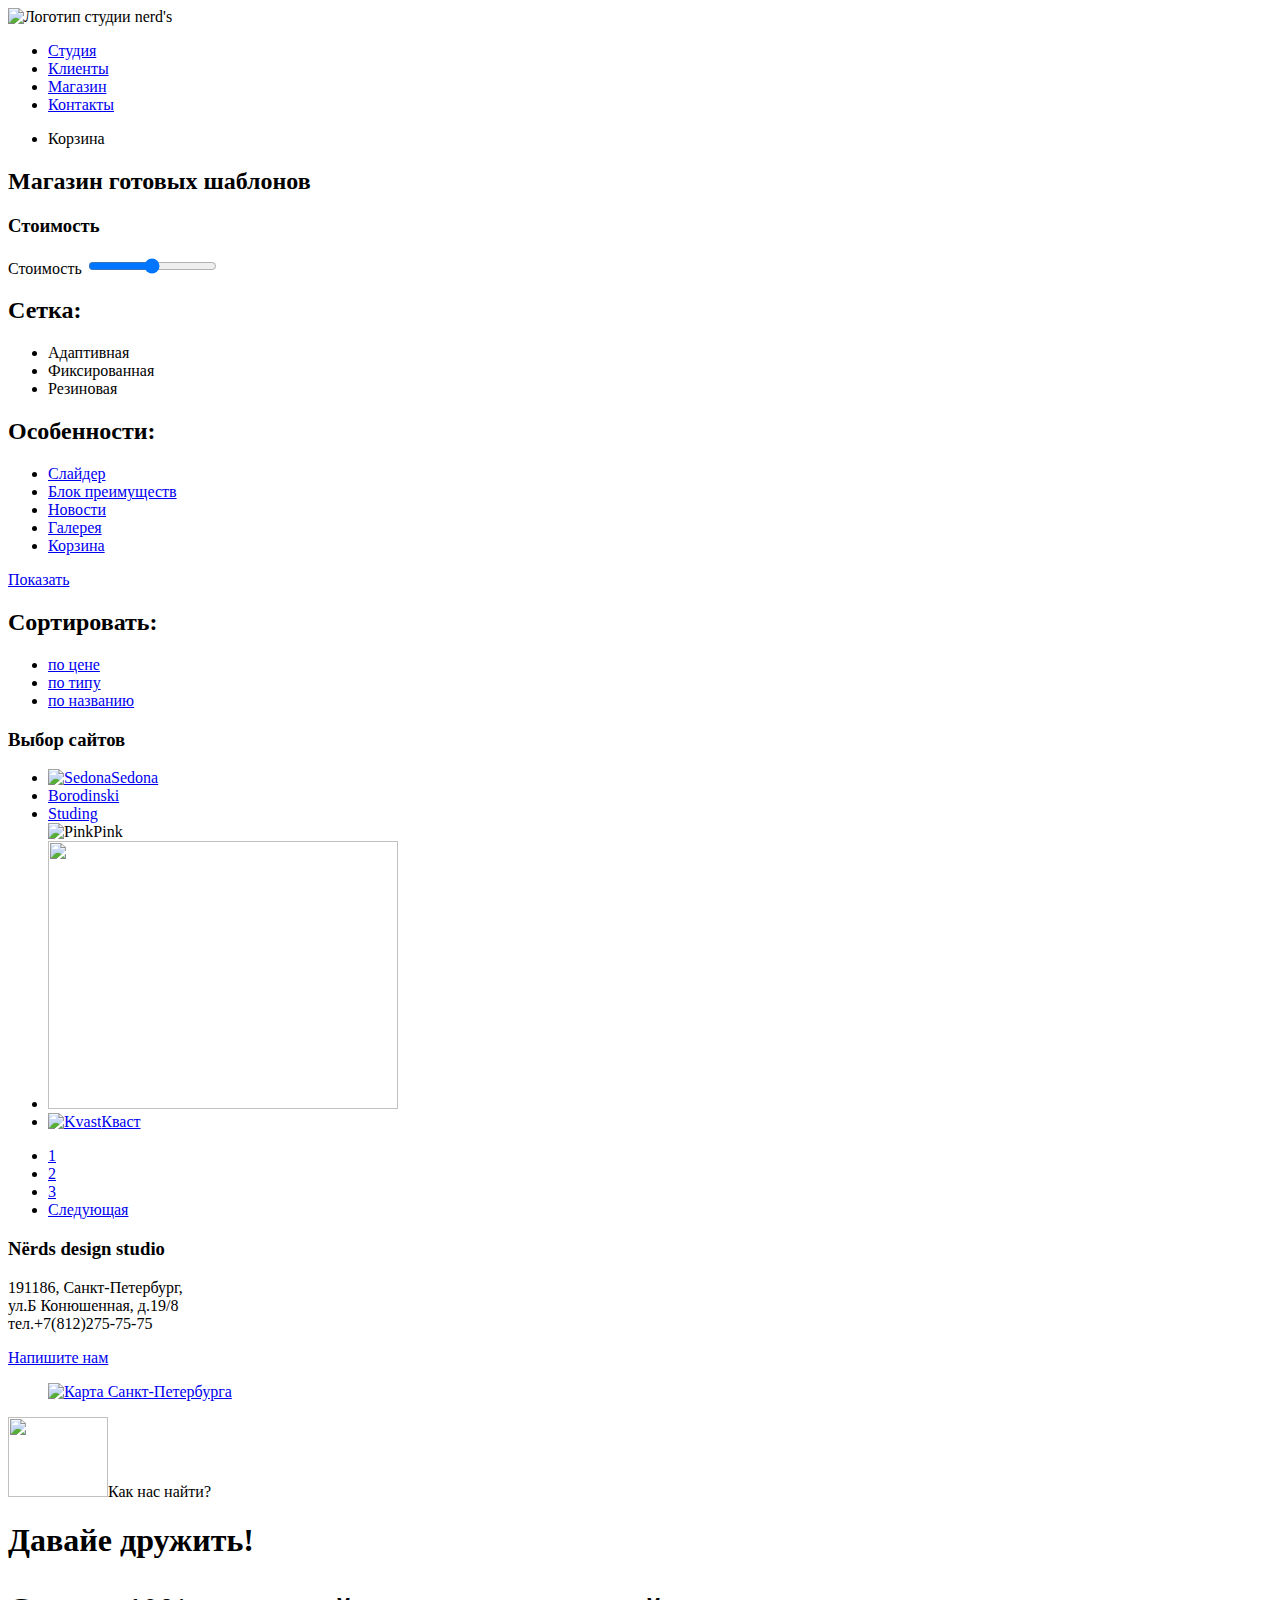
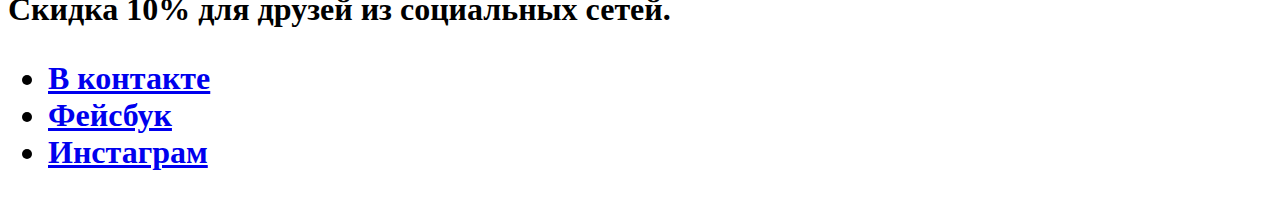
==== catalog.html @ 9f69d4dd "выполнено задание 1" ====
<!DOCTYPE html>
<html lang="ru">
  <head>
    <meta charset="utf-8">
    <title>HTML Academy: Нёрдс</title>
  </head>
  <body>

    <header class="main-header">
      <nav class="main-navigation">
        <a class="main-header-logo">
          <img src="img/index-logo.svg"width="220"height="170"alt="Логотип
          студии nerd's">
        </a>
        <ul class="site-naviation">
          <li><a href="studio.html">Студия</a></li>
          <li><a href="clients.html">Клиенты</a></li>
          <li><a href="catalog.html">Магазин</a></li>
          <li><a href="contacts.html">Контакты</a></li>
        </ul>
        <ul class="user-navigation">
          <li><a class="login-link">Корзина</li>
        </ul>
      </nav>
    </header>

    <main class="conteiner">
      <h2>Магазин готовых шаблонов</h2>
      <section class="price">
        <h3>Стоимость</h3>
        <div class="price">
          <label for="bestprice">Стоимость</label>
          <input type="range"id="bestprice"name="bestprice"min="0"max="15000">
        </div>
      </section>

    <section class="netting">
        <h2>Сетка:</h2>
        <ul>
          <li>Адаптивная</li>
          <li>Фиксированная</li>
          <li>Резиновая</li>
        </ul>
    </section>

    <section class="features">
        <h2>Особенности:</h2>
      <ul class="features-item">
        <li><a href="#">Слайдер</a></li>
        <li><a href="#">Блок преимуществ</a></li>
        <li><a href="#">Новости</a></li>
        <li><a href="#">Галерея</a></li>
        <li><a href="#">Корзина</a></li>
      </ul>
      <a class="button-features"href="features veb">Показать</a>
    </section>

    <section class="sorting">
        <h2>Cортировать:</h2>
      <ul class="item-navigation">
        <li class="item-navigation-current"><a href="price.html">по цене</a>
        </li>
        <li><a href="type.html">по типу</a></li>
        <li><a href="name.html">по названию</a></li>
     </ul>
       <h3 class="visual-hidden">Выбор сайтов</h3>
      <ul class="veb-site">
        <li><a href="#"><img src="img/sedona.jpg"width="350"height="268"alt="Sedona">Sedona</a></li>
        <li><a href="#"><img.src="img/beard.jpg" width="350"height="268"alt="beard"> Borodinski</a></li>
        <li><a href="#"<img src="img/study.jpg"width="350" height="268"alt="Studing">Studing</a></li>
        <li<a href="#"><img src="img/pink.jpg"width="350" height="268"alt="Pink">Pink</a></li>
        <li><a href="#"><img src="img/mishka.jpg" width="350" height="268" alt  Mishka</a></li>
        <li><a href="#"><img src="img/kvast.jpg" width="350" height="268"
          alt="Kvast">Кваст</a></li>
      </ul>
    </section>
    <section class="pagination">
      <ul class=pagination-list>
        <li class="pagination-item"><a href="#">1</a></li>
        <li class="pagination-item pagination-item current"><a href="#">2</a></li>
        <li class="pagination-item"><a href="#">3</a></li>
        <li class="pagination-item"><a href="#">Следующая</a></li>
      </ul>
    </section>

    <section class="contacts">
      <h3>Nёrds design studio</h3>
      <p>
        191186, Санкт-Петербург,<br>
        ул.Б Конюшенная, д.19/8<br>
        тел.+7(812)275-75-75</p>
        <a class="button contacts-button"href="contacts html">Напишите нам
        </a>
        <figure class="map">
          <a href="#"><img src="img/map.jpg"width="580"height="520"alt=
            "Карта Санкт-Петербурга"></a>
         </figure>
         <div class="visually-hidden"><img src="img/index-logo.svg"width="100"height="80">Как нас найти?</div>
     </section>
   </main>

   <footer class="main-footer">
     <div class="footer-social">
       
       <h1>Давайе дружить!<h1>
         <p>Скидка 10% для друзей из социальных сетей.</p>
         <ul>
           <li><a class="social-button"href="#">В контакте</a></li>
           <li><a class="social-button"href="#">Фейсбук</a></li>
           <li><a class="social-button"href="#">Инстаграм</a></li>
         </ul>
       </div>
     </footer>
   </main>
  </body>
</html>
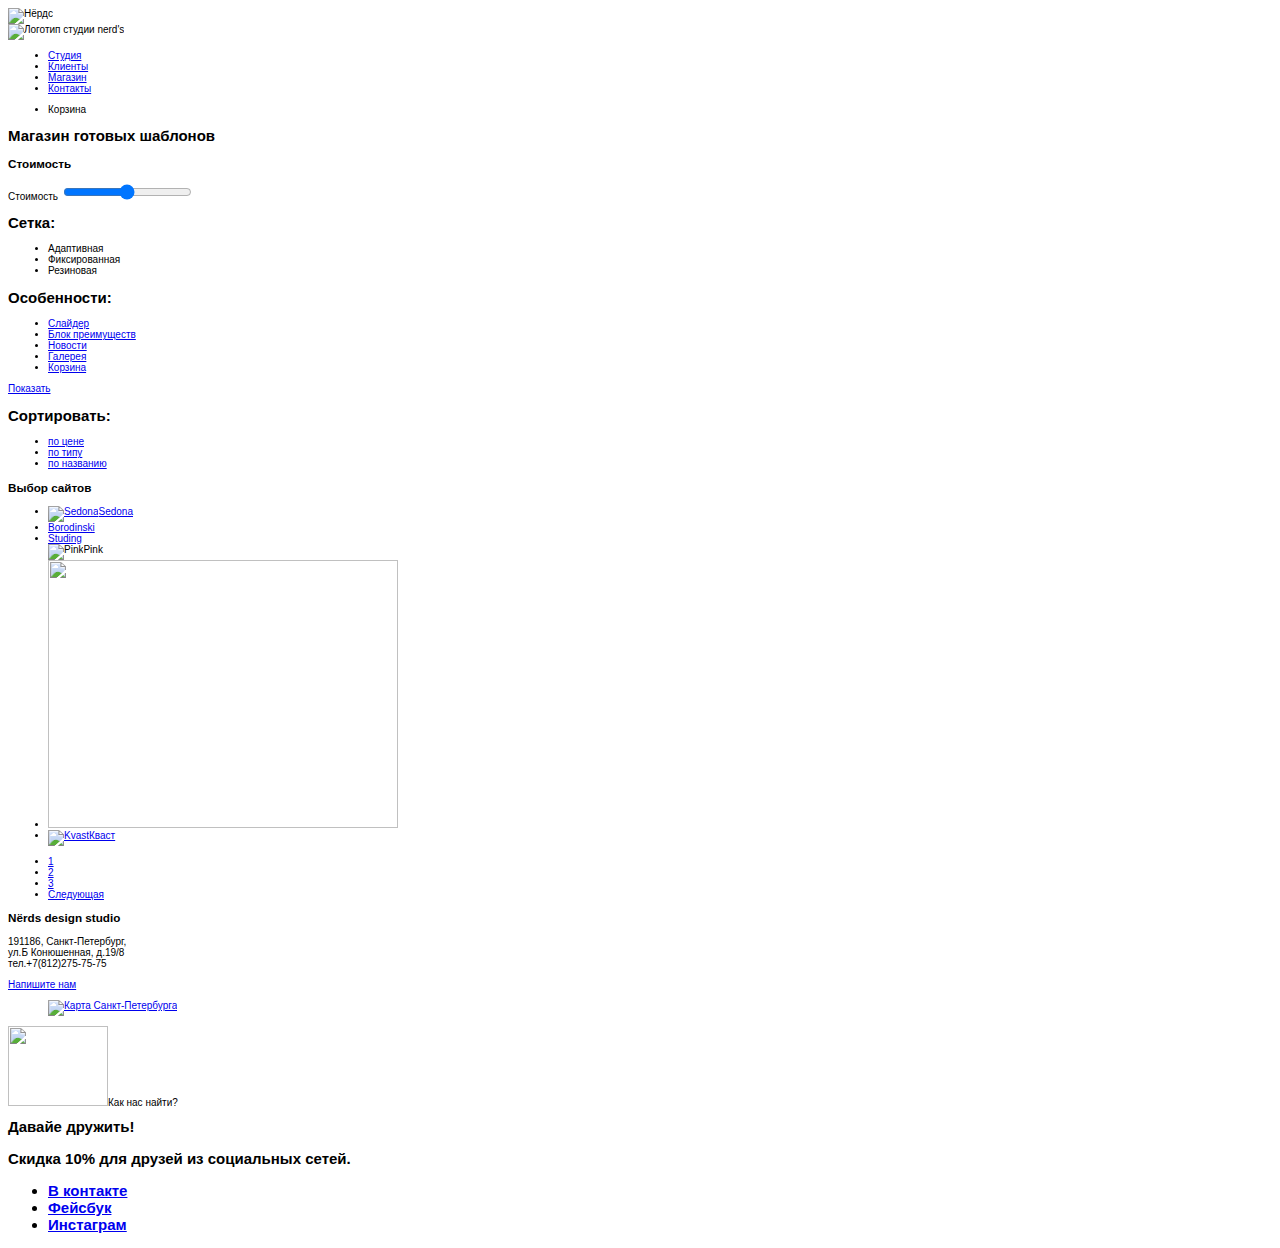
==== commit 2983aa07: "выполнил 2 задание" ====
--- a/catalog.html
+++ b/catalog.html
@@ -3,6 +3,9 @@
   <head>
     <meta charset="utf-8">
     <title>HTML Academy: Нёрдс</title>
+    <link href="css/style.css" rel="stylesheet">
+<img src="img/logo.png" width="100" height="50" alt="Нёрдс">
+
   </head>
   <body>
 
@@ -101,7 +104,7 @@
 
    <footer class="main-footer">
      <div class="footer-social">
-       
+
        <h1>Давайе дружить!<h1>
          <p>Скидка 10% для друзей из социальных сетей.</p>
          <ul>
--- a/css/style.css
+++ b/css/style.css
@@ -0,0 +1,23 @@
+body {
+  font-size: 10px;
+  line-height: normal;
+  color: inherit;
+  font-weight: normal;
+  font-family: sans-serif;
+}
+
+h1 {
+  font-size: 15px;
+  line-height: normal;
+  color: inherit;
+  font-weight: bold;
+  font-family: sans-serif;
+}
+
+h2{
+  font-size: 15px;
+  line-height: normal;
+  color: inherit;
+  font-weight: bold;
+  font-family: sans-serif;
+}
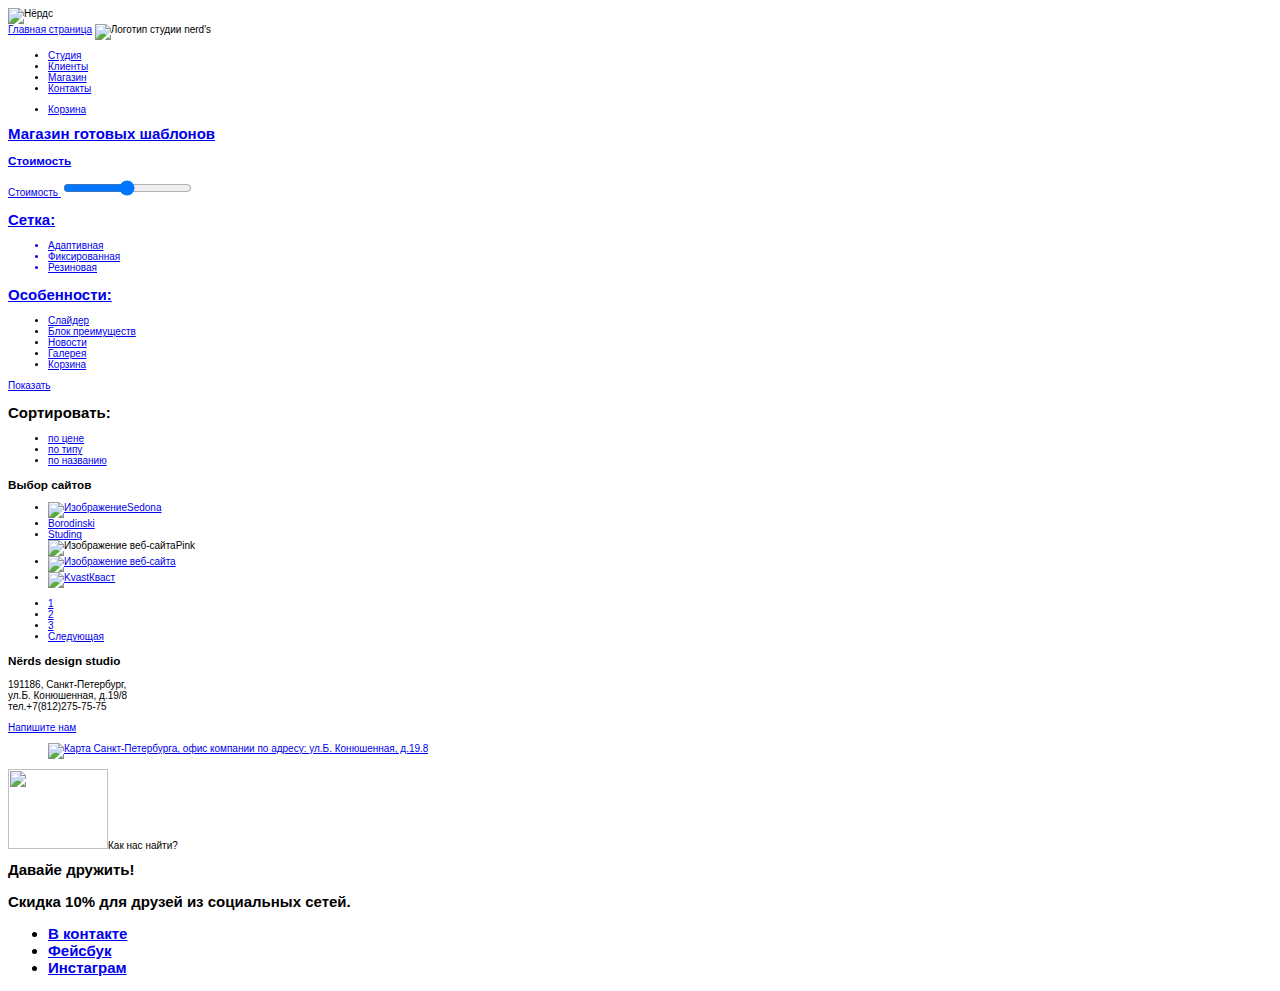
==== commit 4ae96e1c: "добавил шрифт" ====
--- a/catalog.html
+++ b/catalog.html
@@ -11,7 +11,7 @@
 
     <header class="main-header">
       <nav class="main-navigation">
-        <a class="main-header-logo">
+        <a class="main-header-logo" href="index.html">Главная страница</a>
           <img src="img/index-logo.svg"width="220"height="170"alt="Логотип
           студии nerd's">
         </a>
@@ -22,13 +22,13 @@
           <li><a href="contacts.html">Контакты</a></li>
         </ul>
         <ul class="user-navigation">
-          <li><a class="login-link">Корзина</li>
+          <li><a class="login-link" href="site-items">Корзина</li>
         </ul>
       </nav>
     </header>
 
     <main class="conteiner">
-      <h2>Магазин готовых шаблонов</h2>
+      <h1>Магазин готовых шаблонов</h1>
       <section class="price">
         <h3>Стоимость</h3>
         <div class="price">
@@ -68,11 +68,16 @@
      </ul>
        <h3 class="visual-hidden">Выбор сайтов</h3>
       <ul class="veb-site">
-        <li><a href="#"><img src="img/sedona.jpg"width="350"height="268"alt="Sedona">Sedona</a></li>
-        <li><a href="#"><img.src="img/beard.jpg" width="350"height="268"alt="beard"> Borodinski</a></li>
-        <li><a href="#"<img src="img/study.jpg"width="350" height="268"alt="Studing">Studing</a></li>
-        <li<a href="#"><img src="img/pink.jpg"width="350" height="268"alt="Pink">Pink</a></li>
-        <li><a href="#"><img src="img/mishka.jpg" width="350" height="268" alt  Mishka</a></li>
+        <li><a href="#"><img src="img/sedona.jpg"width="350"height="268"alt="Изображение "Изображение веб-сайта "Sedona">Sedona</a></li>
+
+        <li><a href="#"><img.src="img/beard.jpg" width="350"height="268"alt="Изображние веб-сайта "beard"> Borodinski</a></li>
+
+        <li><a href="#"<img src="img/study.jpg"width="350" height="268"alt="Изображение веб-сайта "Studing">Studing</a></li>
+
+        <li<a href="#"><img src="img/pink.jpg"width="350" height="268"alt= "Изображение веб-сайта "Pink">Pink</a></li>
+
+        <li><a href="#"><img src="img/mishka.jpg" width="350" height="268" alt="Изображение веб-сайта "Mishka"</a></li>
+
         <li><a href="#"><img src="img/kvast.jpg" width="350" height="268"
           alt="Kvast">Кваст</a></li>
       </ul>
@@ -90,13 +95,13 @@
       <h3>Nёrds design studio</h3>
       <p>
         191186, Санкт-Петербург,<br>
-        ул.Б Конюшенная, д.19/8<br>
+        ул.Б. Конюшенная, д.19/8<br>
         тел.+7(812)275-75-75</p>
         <a class="button contacts-button"href="contacts html">Напишите нам
         </a>
         <figure class="map">
           <a href="#"><img src="img/map.jpg"width="580"height="520"alt=
-            "Карта Санкт-Петербурга"></a>
+            "Карта Санкт-Петербурга, офис компании по адресу: ул.Б. Конюшенная, д.19.8"></a>
          </figure>
          <div class="visually-hidden"><img src="img/index-logo.svg"width="100"height="80">Как нас найти?</div>
      </section>
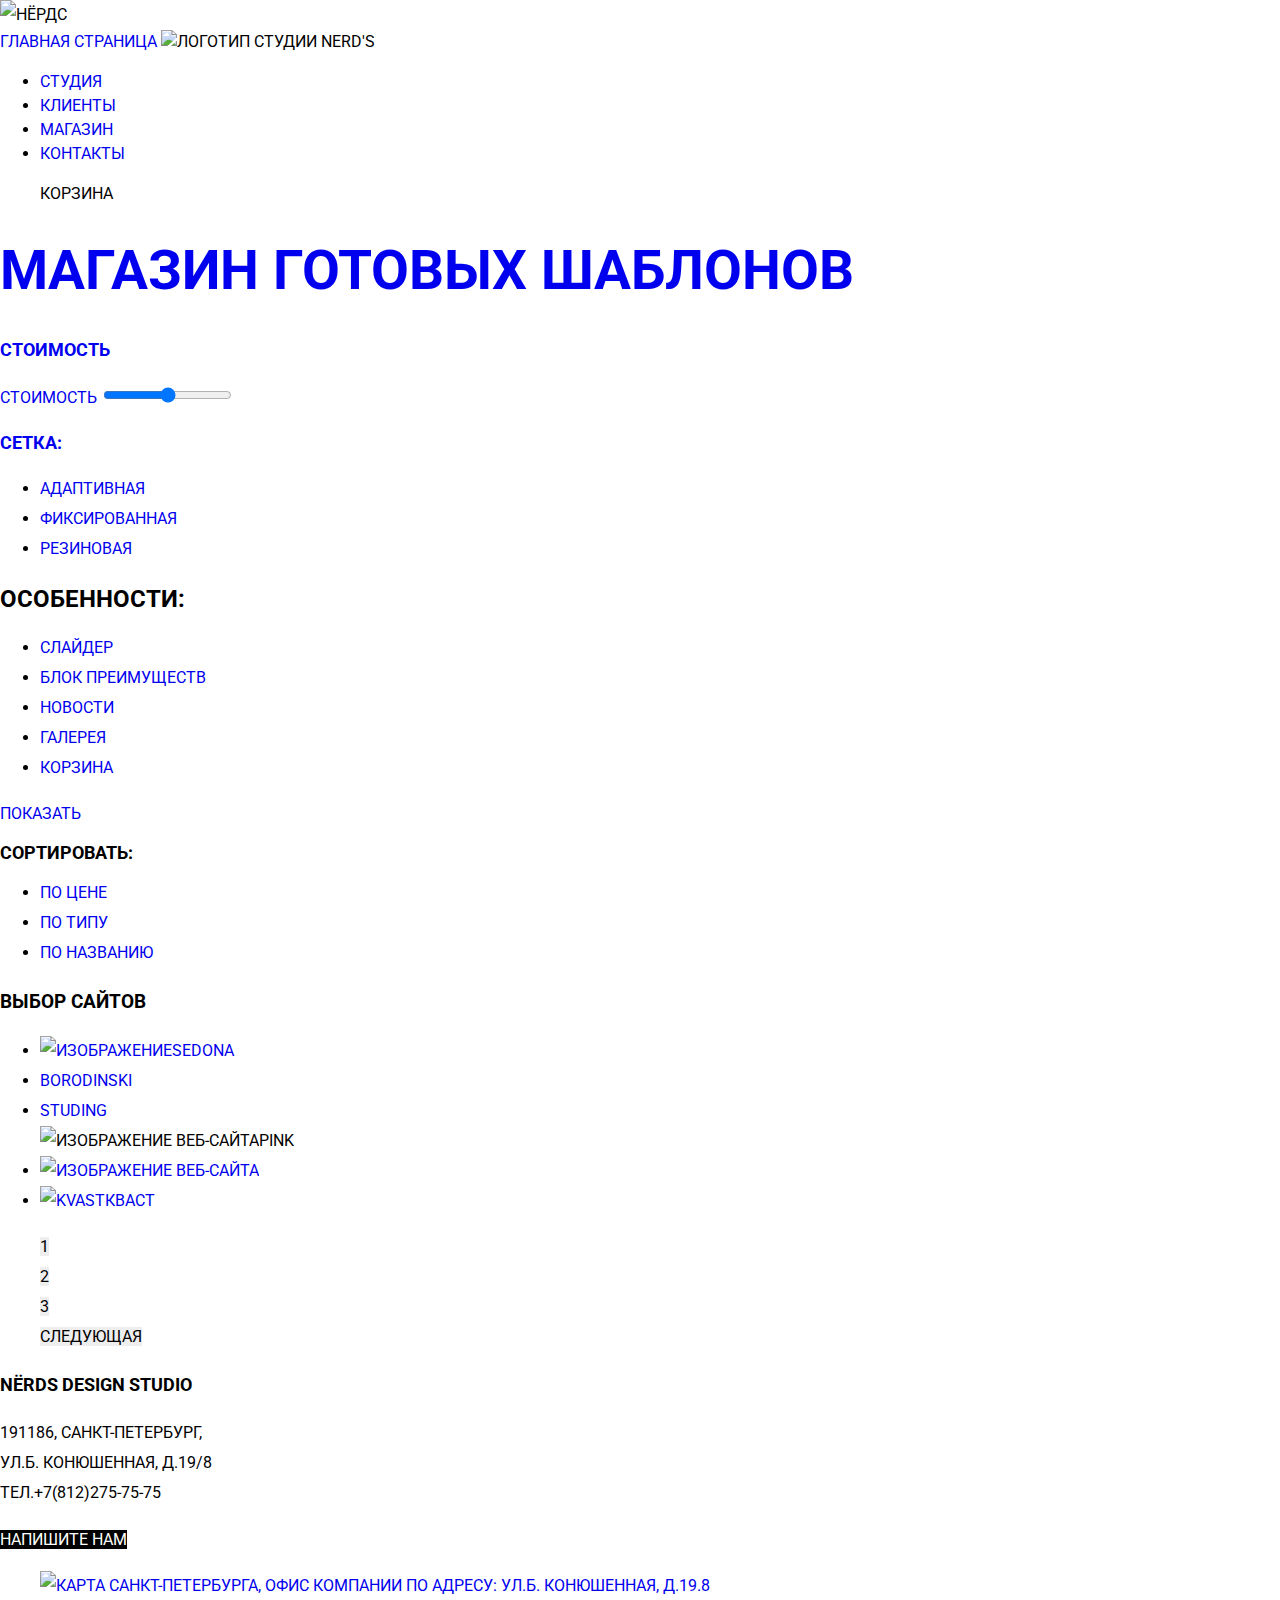
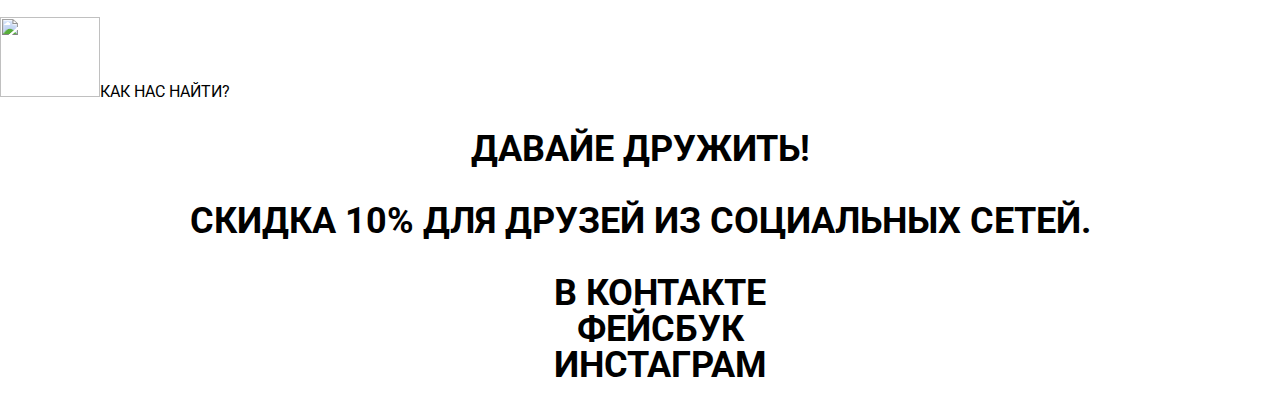
==== commit dae63b46: "сделал новое задание" ====
--- a/catalog.html
+++ b/catalog.html
@@ -3,11 +3,12 @@
   <head>
     <meta charset="utf-8">
     <title>HTML Academy: Нёрдс</title>
+    <link href="https://fonts.googleapis.com/css?family=Roboto:400,700&amp;subset=cyrillic" rel="stylesheet">
+    <link href="css/normalize.css" rel="stylesheet">
     <link href="css/style.css" rel="stylesheet">
 <img src="img/logo.png" width="100" height="50" alt="Нёрдс">
-
-  </head>
-  <body>
+</head>
+  <body class="inner-page">
 
     <header class="main-header">
       <nav class="main-navigation">
@@ -37,12 +38,13 @@
         </div>
       </section>
 
+   <div class="index-column">
     <section class="netting">
         <h2>Сетка:</h2>
         <ul>
-          <li>Адаптивная</li>
-          <li>Фиксированная</li>
-          <li>Резиновая</li>
+          <li><a class="button-adopt" href="adoptive">Адаптивная</a></li>
+          <li><a class="button-fix" href="fixed">Фиксированная</a></li>
+          <li><a class="button-rubber" href="rubbered">Резиновая</a></li>
         </ul>
     </section>
 
@@ -57,17 +59,20 @@
       </ul>
       <a class="button-features"href="features veb">Показать</a>
     </section>
+  </div>
 
     <section class="sorting">
         <h2>Cортировать:</h2>
-      <ul class="item-navigation">
+    <ul class="item-navigation">
         <li class="item-navigation-current"><a href="price.html">по цене</a>
         </li>
-        <li><a href="type.html">по типу</a></li>
-        <li><a href="name.html">по названию</a></li>
-     </ul>
+        <li><a class="item-navigation" href="type.html">по типу</a></li>
+        <li><a class="item-navigtion" href="name.html">по названию</a></li>
+    </ul>
+
+    <div class="veb-product">
        <h3 class="visual-hidden">Выбор сайтов</h3>
-      <ul class="veb-site">
+    <ul class="veb-site">
         <li><a href="#"><img src="img/sedona.jpg"width="350"height="268"alt="Изображение "Изображение веб-сайта "Sedona">Sedona</a></li>
 
         <li><a href="#"><img.src="img/beard.jpg" width="350"height="268"alt="Изображние веб-сайта "beard"> Borodinski</a></li>
@@ -81,7 +86,8 @@
         <li><a href="#"><img src="img/kvast.jpg" width="350" height="268"
           alt="Kvast">Кваст</a></li>
       </ul>
-    </section>
+    </div>
+  </section>
     <section class="pagination">
       <ul class=pagination-list>
         <li class="pagination-item"><a href="#">1</a></li>
--- a/css/style.css
+++ b/css/style.css
@@ -1,23 +1,376 @@
 body {
-  font-size: 10px;
-  line-height: normal;
-  color: inherit;
-  font-weight: normal;
-  font-family: sans-serif;
-}
-
-h1 {
-  font-size: 15px;
-  line-height: normal;
-  color: inherit;
-  font-weight: bold;
-  font-family: sans-serif;
-}
-
-h2{
-  font-size: 15px;
-  line-height: normal;
-  color: inherit;
-  font-weight: bold;
-  font-family: sans-serif;
-}
+  margin: 0;
+  padding: 0;
+
+  font-family: "Roboto", Arial, sans-serif;
+  font-size: 16px;
+  line-height: 30px;
+  color: #000000;
+  text-transform: uppercase;
+
+  background-color: #ffffff;
+}
+
+a {
+  text-decoration: none;
+}
+
+.button {
+  font: inherit;
+
+  text-align: center;
+  color: #ffffff;
+  vertical-align: middle;
+  text-transform: uppercase;
+
+  background-color: #000000;
+  border: none;
+}
+
+.button:hover,
+.button:focus,
+.button:active {
+        background-color: #fb565a;
+}
+
+.main-navigation {
+     font-size: 16px;
+     line-height: 24px;
+     color: #000000;
+
+     background-color: #ffffff;
+}
+
+.site-navigation,
+.user-navigation {
+        list-style: none;
+}
+
+.site-navigation a,
+.user-navigation a {
+      color: #000000;
+}
+
+.site-navigation a:hover,
+.site-navigation a:focus,
+.user-navigation a:hover,
+.user-navigation a:focus {
+       background-color: #242424;
+}
+
+.conteiner .button a {
+     color: ffffff;
+
+     background: #fb565a;
+     background-position: 0 0;
+
+}
+
+.conteiner .button a:hover,
+.conteiner .button a:focus {
+      color: ffffff;
+}
+
+
+
+.visually-hidden h1 {
+      font-size: 55px;
+      line-height: 55px;
+}
+
+.index-columns-1 {
+     color: #000000;
+
+     background-color: #fb565a;
+     background-image: url("img/index-web.svg");
+     background-position: 0 0;
+     background-repeat: repeat;
+}
+
+.index-columns-2 {
+     color: #000000;
+
+     background-color: #00ca74;
+     background-image: url("img/app.svg");
+     background-position: 0 0;
+     background-repeat: repeat;
+}
+
+.index-columns-3 {
+     color: #000000;
+
+     background-color: #efc849;
+     background-image: url("img/present.svg");
+     background-position: 0 0;
+     background-repeat: repeat;
+}
+
+
+.index-columns h3 {
+       font-size: 24px;
+       line-height: 30px;
+}
+
+.info-1 h2 {
+      font-size: 45px;
+      line-height: 45px;
+}
+
+.order-list h3 {
+     font-size: 16px;
+     line-height: 24px;
+}
+
+.order-list {
+      color: #9b9fa1;
+
+      background-color: #ffffff;
+      background-position: 0 0;
+}
+
+.slogan h3 {
+      font-size: 16px;
+      line-height: 24px;
+}
+
+.quality-item {
+      color: #000000;
+      list-style: none;
+
+      background-color: #ffffff;
+      background-position: 0 0;
+}
+
+.examples-brand {
+      color: #cccccc;
+
+      background-color: #ffffff;
+      background-image: url("img/index-logo.svg");
+      background-position: 0 0;
+      background-repeat: repeat;
+}
+
+.examples-brand a {
+      color: #cccccc;
+}
+
+.examples-brand a:hover,
+.examples-brand a:focus,
+.examples-brand a:active {
+     background-color: #01a25e;
+}
+
+.contacts h3 {
+     font-size: 18px;
+     line-height: 30px;
+}
+
+.contacts .button a {
+       color: #ffffff;
+
+       background-color: #fb565a;
+       background-position: 0 0;
+}
+
+.contacts .button a:hover,
+.contacts .button a:focus {
+      color: #ffffff;
+}
+
+.main-footer {
+    color: #000000;
+
+    background-color: #ffffff;
+    background-image: url("img/map.jpg");
+    background-position: 0 0;
+    background-repeat: repeat;
+}
+
+.main-footer h1 {
+      font-size: 36px;
+      line-height: 36px;
+}
+
+.footer-social a {
+      color: #000000;
+      text-decoration: none;
+}
+
+.footer-social a:hover,
+.footer-social a:focus,
+.footer-social a:active {
+       text-decoration: none;
+}
+
+.footer-social {
+      text-align: center;
+}
+
+.footer-social ul {
+      list-style: none;
+}
+
+.social-button {
+      color: e1e1e1;
+}
+
+
+
+
+body {
+  margin: 0;
+  padding: 0;
+
+  font-family: "Roboto", Arial, sans-serif;
+  font-size: 16px;
+  line-height: 30px;
+  color: #000000;
+  text-transform: uppercase;
+
+  background-color: #ffffff;
+}
+
+.inner-page {
+     color: #000000;
+
+     background-color: #ffffff;
+     background-image: url("img/index-logo.svg");
+     background-position: 0 0;
+     background-repeat: repeat;
+}
+
+a {
+    text-decoration: none;
+}
+
+.conteiner {
+    list-style: none;
+}
+
+.conteiner h1 {
+     font-size: 55px;
+     line-height: 55px;
+}
+
+.price h3 {
+     font-size: 18px;
+     line-height: 30px;
+}
+
+index-column {
+    color: #ababab;
+
+    background-color: #ffffff;
+    background-position: 0 0;
+    background-repeat: repeat;
+}
+
+.netting h2 {
+     font-size: 18px;
+     line-height: 30px;
+}
+
+.button-adopt a:hover,
+.button-fix a:focus,
+.button-rubber a:active {
+       color: #45bb89;
+}
+
+.sorting h2 {
+    font-size: 18px;
+    line-height: 18px;
+}
+
+.item-navigation a:hover,
+.item-navigation a:focus,
+.item-navigation a:active {
+      color: #a6a6a6;
+}
+
+.veb-product {
+     list-style: none;
+}
+
+.pagination-list {
+    list-style: none;
+}
+
+.pagination-item a {
+         color: #000000;
+
+         background-color: #eeeeee;
+}
+
+.pagination-item a:hover,
+.pagination-item a:focus,
+.pagination-item a:active {
+          background-color: #01a25e;
+}
+
+.pagination-item-current a {
+       color: #000000;
+
+       background-color: #ffffff;
+}
+
+.pagination-item-current a:hover,
+.pagination-item-current a:focus,
+.pagination-item-current a:active {
+          color: #000000;
+
+          background-color: #ffffff;
+}
+
+.contacts h3 {
+     font-size: 18px;
+     line-height: 30px;
+}
+
+.contacts .button a {
+       color: #ffffff;
+
+       background-color: #fb565a;
+       background-position: 0 0;
+}
+
+.contacts .button a:hover,
+.contacts .button a:focus {
+      color: #ffffff;
+}
+
+.main-footer {
+    color: #000000;
+
+    background-color: #ffffff;
+    background-image: url("img/map.jpg");
+    background-position: 0 0;
+    background-repeat: repeat;
+}
+
+.main-footer h1 {
+      font-size: 36px;
+      line-height: 36px;
+}
+
+.footer-social a {
+      color: #000000;
+      text-decoration: none;
+}
+
+.footer-social a:hover,
+.footer-social a:focus,
+.footer-social a:active {
+       text-decoration: none;
+}
+
+.footer-social {
+      text-align: center;
+}
+
+.footer-social ul {
+      list-style: none;
+}
+
+.social-button {
+      color: e1e1e1;
+}
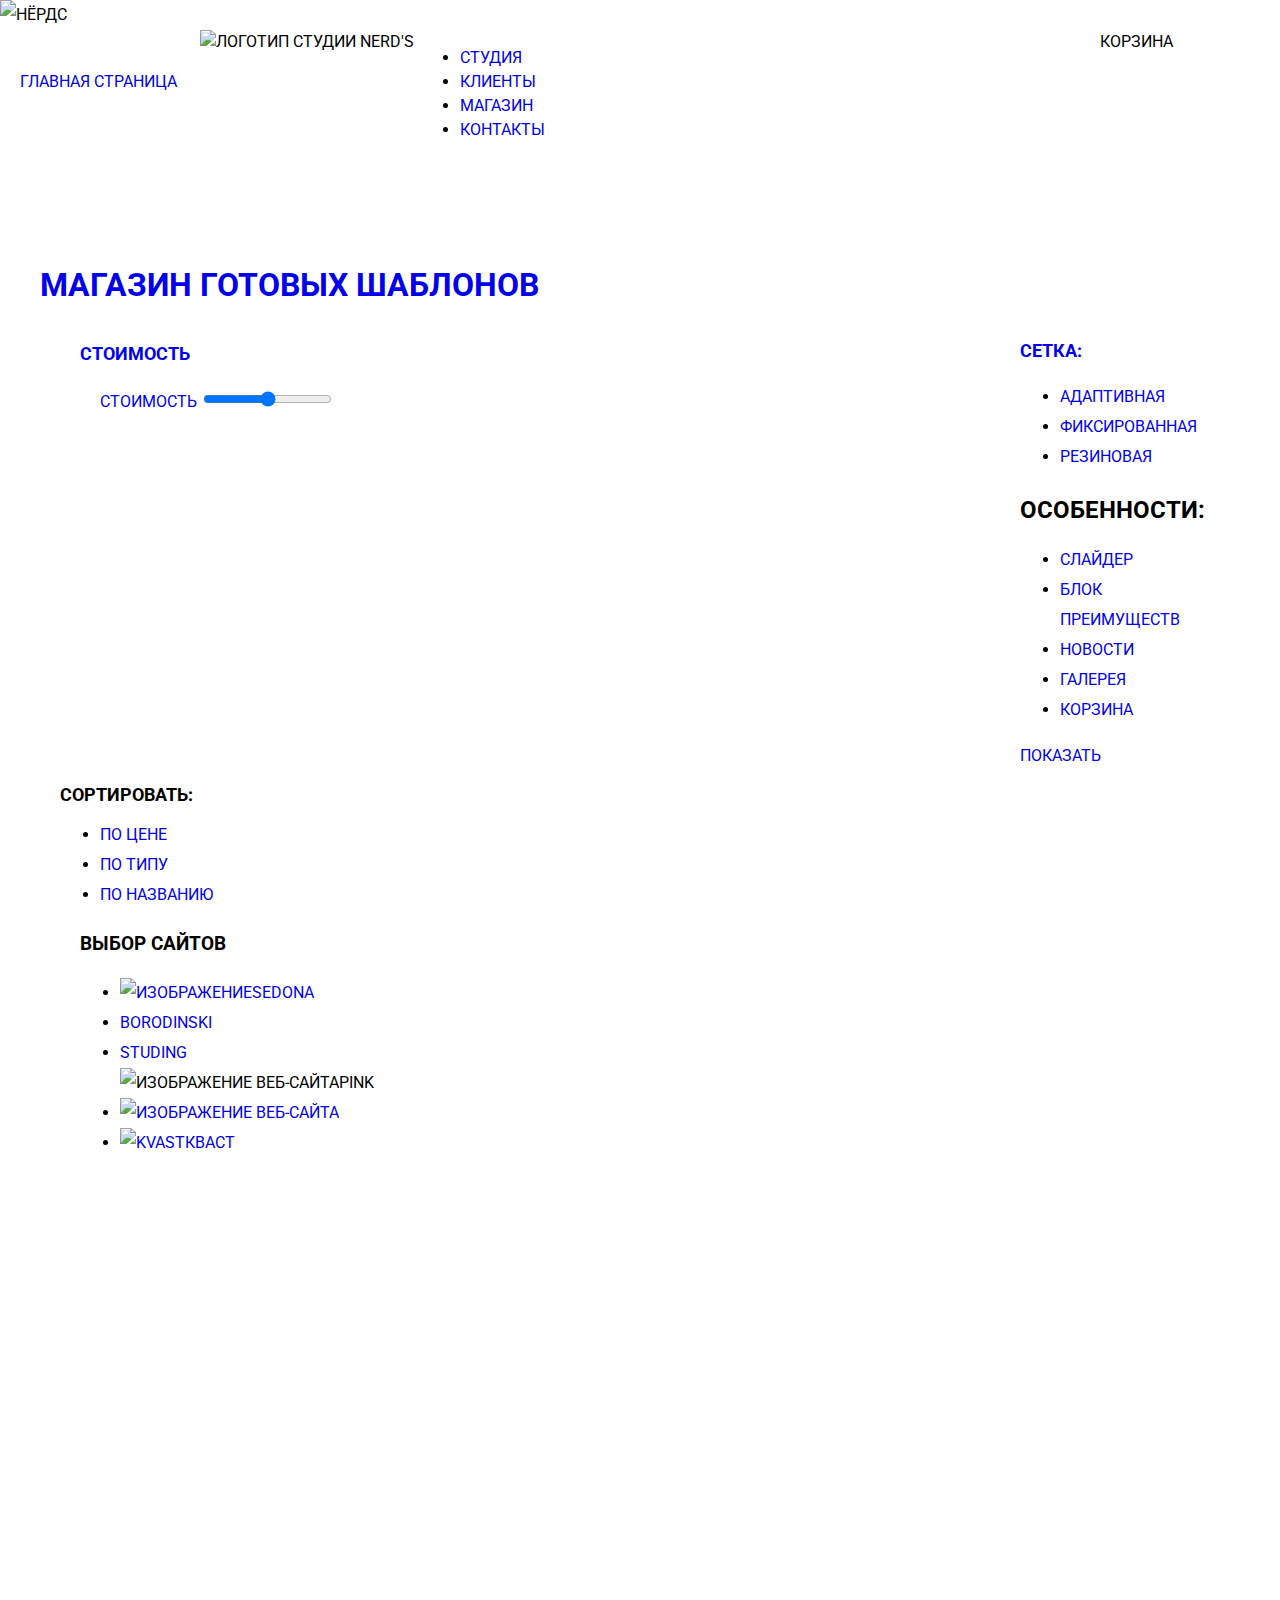
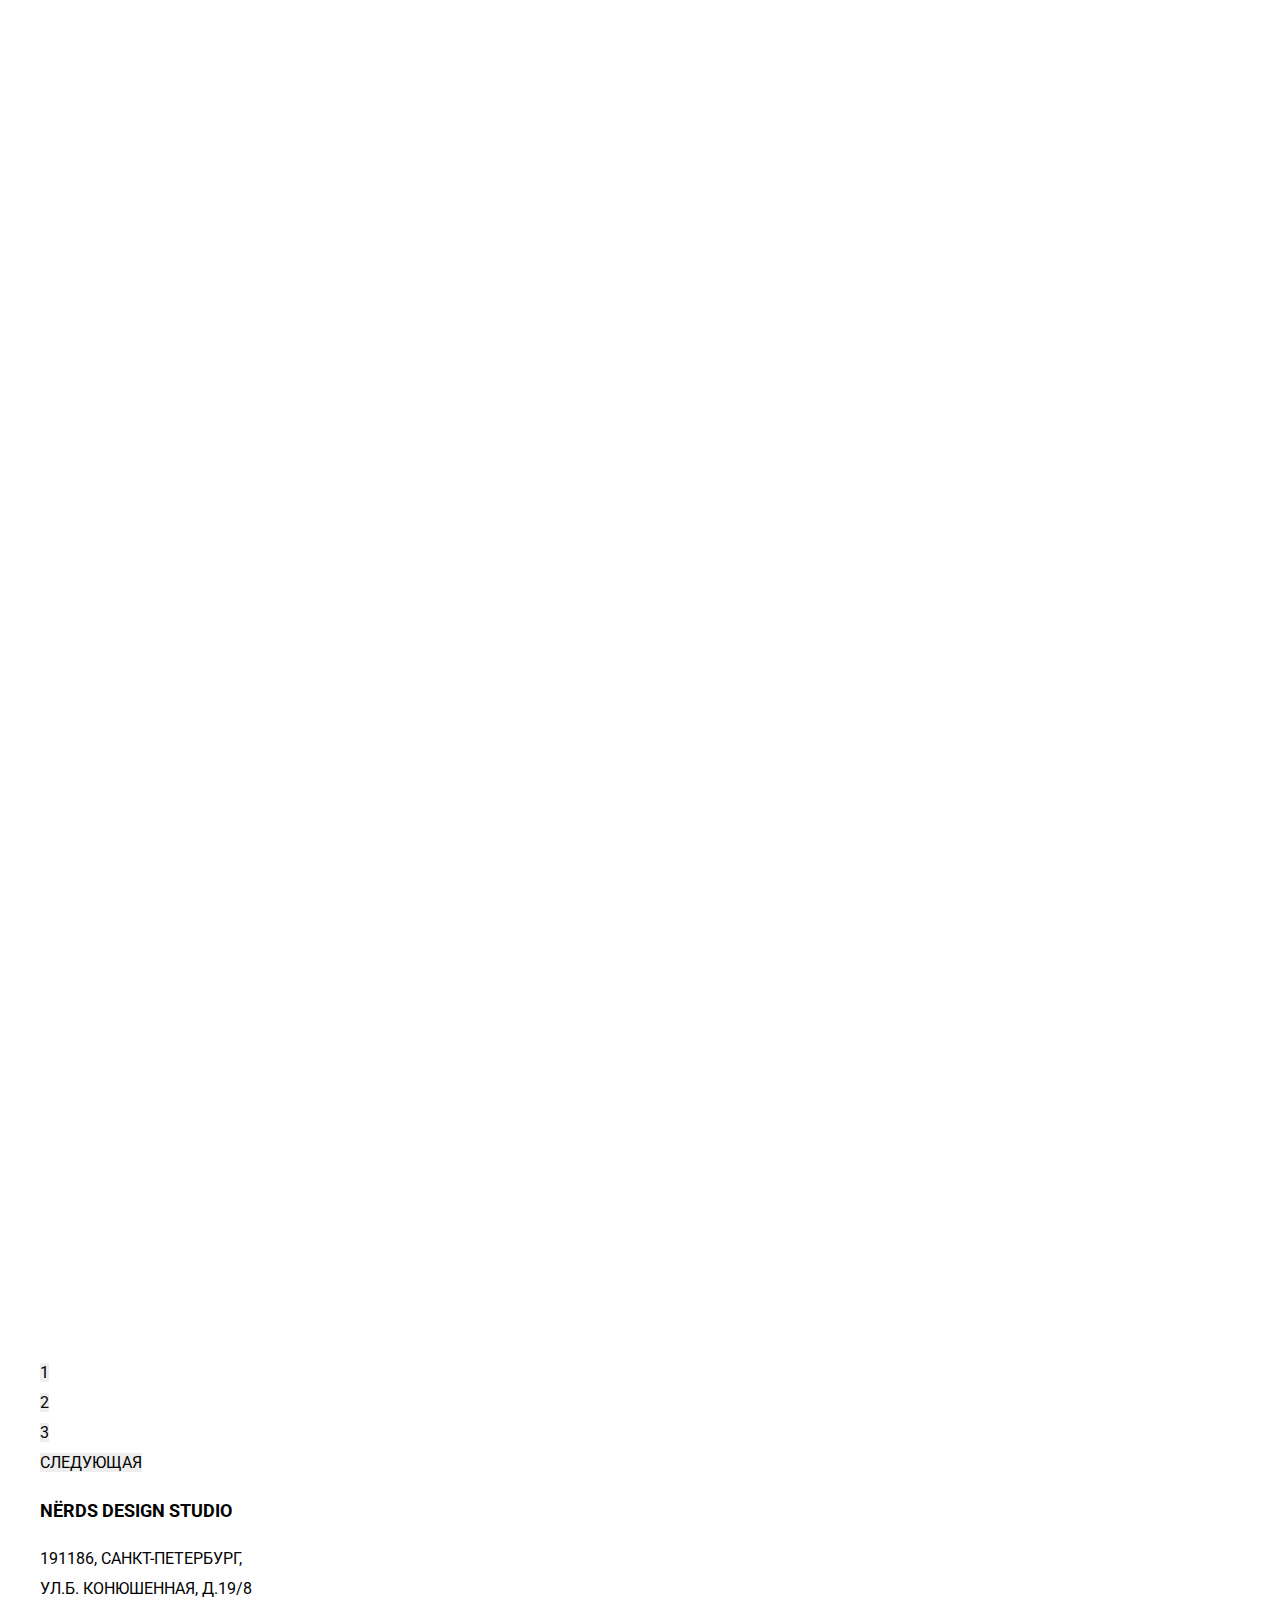
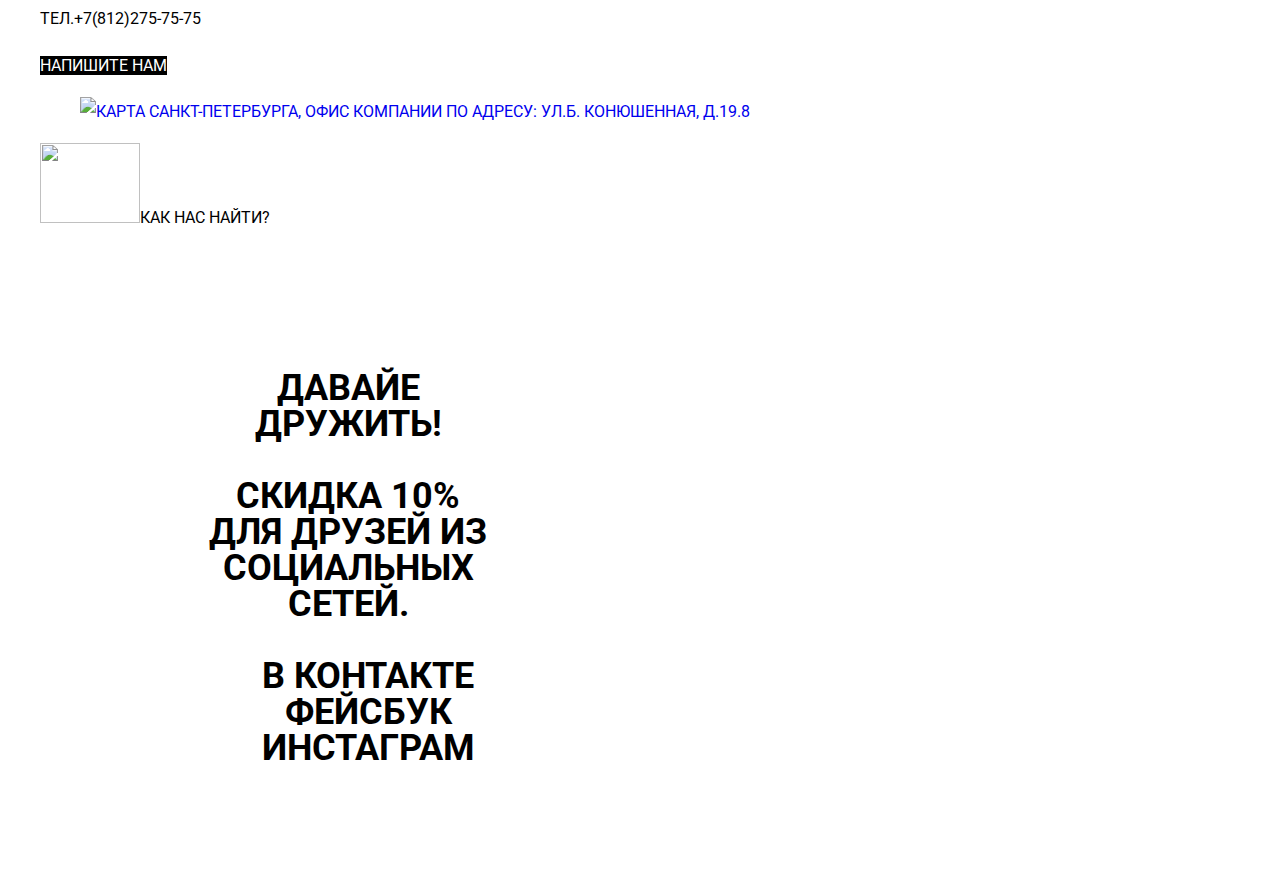
==== commit b462f81e: "внесены изменения" ====
--- a/catalog.html
+++ b/catalog.html
@@ -4,8 +4,9 @@
     <meta charset="utf-8">
     <title>HTML Academy: Нёрдс</title>
     <link href="https://fonts.googleapis.com/css?family=Roboto:400,700&amp;subset=cyrillic" rel="stylesheet">
+    <link href="css/style.css" rel="stylesheet">
     <link href="css/normalize.css" rel="stylesheet">
-    <link href="css/style.css" rel="stylesheet">
+    <link href="css/outline.css" rel="stylesheet">
 <img src="img/logo.png" width="100" height="50" alt="Нёрдс">
 </head>
   <body class="inner-page">
@@ -28,8 +29,10 @@
       </nav>
     </header>
 
-    <main class="conteiner">
+    <main class="container">
       <h1>Магазин готовых шаблонов</h1>
+
+    <div class="container-wrapper-3">
       <section class="price">
         <h3>Стоимость</h3>
         <div class="price">
@@ -59,6 +62,7 @@
       </ul>
       <a class="button-features"href="features veb">Показать</a>
     </section>
+  </div>
   </div>
 
     <section class="sorting">
--- a/css/style.css
+++ b/css/style.css
@@ -121,7 +121,7 @@
      line-height: 24px;
 }
 
-.order-list {
+.order {
       color: #9b9fa1;
 
       background-color: #ffffff;
@@ -374,3 +374,295 @@
 .social-button {
       color: e1e1e1;
 }
+
+
+
+
+
+
+/*-----Сеточные стили-----*/
+
+html,
+body {
+min-width: 1122px;
+min-height: 150px;
+}
+
+body {
+  /* Временно для сетки */
+background-size: 1372px auto;
+background-repeat: no-repeat;
+}
+
+.container {
+     width: 1200px;
+     margin: 0 auto;
+     padding: 0 20px;
+}
+
+.main-header {
+     margin-bottom: 75px;
+
+     /* Временно для сетки */
+     min-height: 123px;
+}
+
+.inner-page .main-header {
+      margin-bottom: 70px;
+
+      background-color: #ffffff;
+
+      /* Временно для сетки */
+      min-height: 72px;
+      background-color: transparent;
+
+}
+
+.main-navigation {
+      display: flex;
+      flex-direction: column;
+      align-items: center;
+     /* Временно для сетки */
+
+     min-height: 123px;
+     background-color: transparent;
+}
+
+.inner-page .main-navigation {
+     align-items: flex-start;
+     flex-direction: row;
+
+  /* Временно для сетки */
+    min-height: 35px;
+
+}
+
+.main-header-logo {
+     order: 2;
+     width: 160px;
+     height: 70px;
+
+      /* Временно для сетки */
+    /*  display: block; */
+}
+
+.inner-page .main-header-logo {
+      order: 0;
+      width: 160px;
+      height: 70px;
+      padding: 40px 20px;
+}
+
+.main-navigation-wrapper {
+    width: 100%;
+    margin-bottom: 32px;
+
+    background-color: #939393;
+
+     /* Временно для сетки */
+     min-height: 70px;
+     background-color: transparent;
+}
+
+.main-navigation-wrapper .container {
+     display: flex;
+     justify-content: space-between;
+}
+
+.site-navigation {
+    width: 600px;
+    margin: 0;
+    padding: 0;
+
+    list-style: none;
+
+     /* Временно для сетки */
+     min-height: 70px;
+}
+
+.user-navigation {
+     width: 180px;
+     margin: 0;
+     padding: 0;
+
+     list-style: none;
+
+      /* Временно для сетки */
+      min-height: 70px;
+}
+
+.inner-page .user-navigation {
+      margin-left: auto;
+}
+
+.inner-page .container-wrapper-3 {
+       display: flex;
+       justify-content: space-between;
+       width: 1160px;
+       margin: 0;
+       padding: 0 20px;
+
+       list-style: none;
+}
+
+.price {
+     width: 260px;
+     margin: 0;
+     padding: 0 20px;
+
+  /* Временно для сетки */
+      min-height: 132px;
+}
+
+.netting {
+     width: 160px;
+     margin: 0;
+     padding: 0 20px;
+
+     /* Временно для сетки */
+     min-height: 139px;
+}
+
+.features {
+  width: 180px;
+  margin: 0;
+  padding: 0 20px;
+
+  /* Временно для сетки */
+  min-height: 220px;
+}
+
+.sorting {
+  width: 360px;
+  margin: 0;
+  padding: 0 20px;
+
+  /* Временно для сетки */
+  min-height: 1994px;
+}
+
+.veb-product {
+  width: 360px;
+  margin: 0;
+  margin-bottom: 35px;
+  padding: 0 20px;
+
+  /* Временно для сетки */
+  min-height: 1994px;
+}
+
+.pagination-list {
+     padding: 0;
+     margin: 0;
+
+     list-style: none;
+
+    /* Временно для сетки */
+    min-height: 50px;
+}
+
+.services-list {
+      display:flex;
+      justify-content: space-between;
+     margin: 0;
+     padding: 0;
+
+     list-style: none;
+
+    /* Временно для сетки */
+    min-height: 146px;
+}
+
+.services-item {
+      width: 300px;
+
+      /* Временно для сетки */
+      min-height: 146x;
+}
+
+.conteiner-wrapper-1 {
+      display: flex;
+      justify-content: space-between;
+      width: 600px;
+      margin: 0;
+      padding: 0 20px;
+
+      /* Временно для сетки */
+      min-height: 370px;
+}
+
+.order {
+     width: 430px;
+     margin: 0;
+     padding: 0;
+
+     /* Временно для сетки */
+     min-height: 162px;
+}
+
+.quality-item {
+     width: 360px;
+     margin: 0;
+     padding: 0 20px;
+
+     /* Временно для сетки */
+     min-height: 162px;
+}
+
+.examples {
+      display: flex;
+      justify-content: space-between;
+      width: 1160px;
+      margin: 0;
+      padding: 0 31px;
+
+      /* Временно для сетки */
+      min-height: 92px;
+}
+
+.examples-brand {
+      width: 205px;
+      margin: 0;
+      padding: 0;
+
+      /* Временно для сетки */
+      min-height: 92px;
+}
+
+.main-footer {
+
+/* Временно для сетки */
+    background: none;
+    min-height: 218px;
+}
+
+.inner-page .main-footer {
+     margin-top: 45px;
+}
+
+.main-footer .container {
+     display: flex;
+}
+
+.footer-social {
+     width: 280px;
+     margin: 0;
+     margin-left: 140px;
+    padding: 68px; 0;
+     /* Временно для сетки */
+     min-height: 86px;
+
+}
+
+/*------Сеточные стили-----*/
+body {
+    min-width: 1200px;
+    min-height: 1100px;
+}
+
+.inner-page {
+    /* Временно для сетки */
+    background-image: url("img/nerds-shop.jpg");
+    background-position: top center;
+    background-repeat: no-repeat;
+}
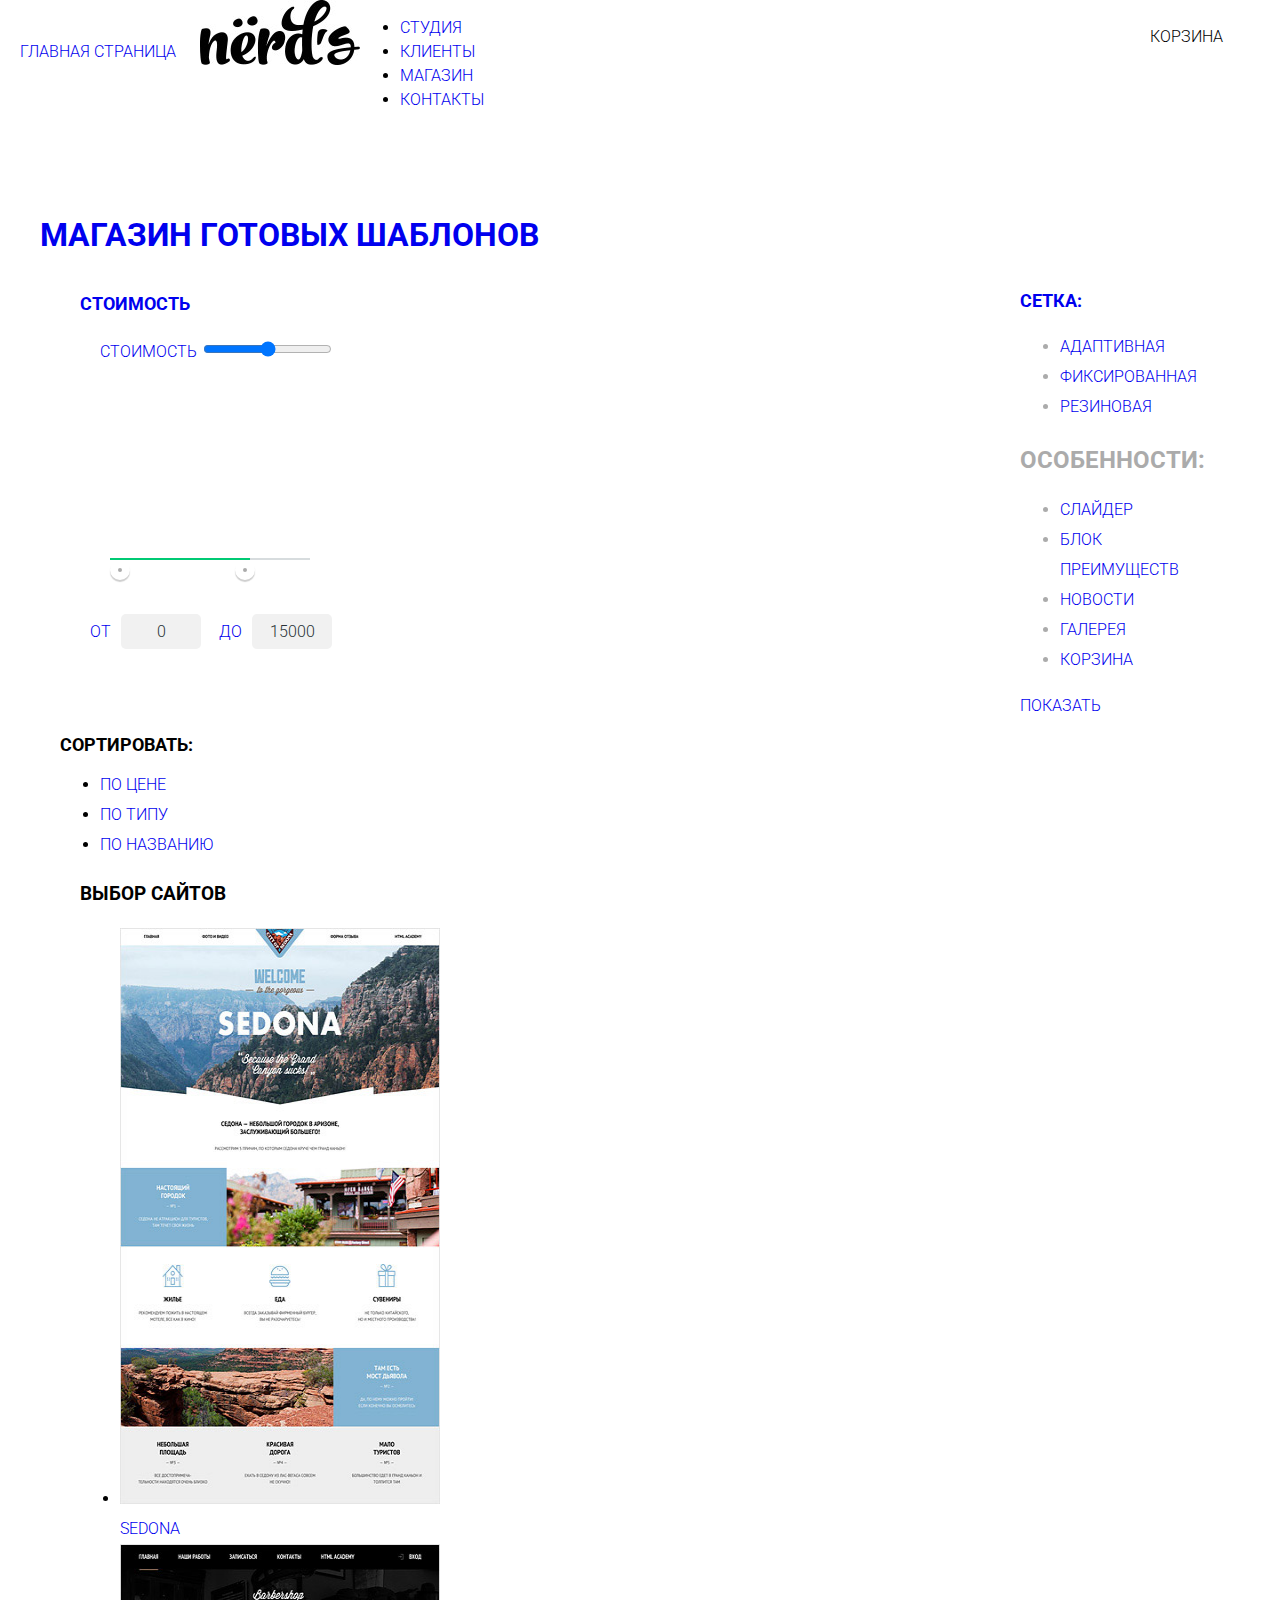
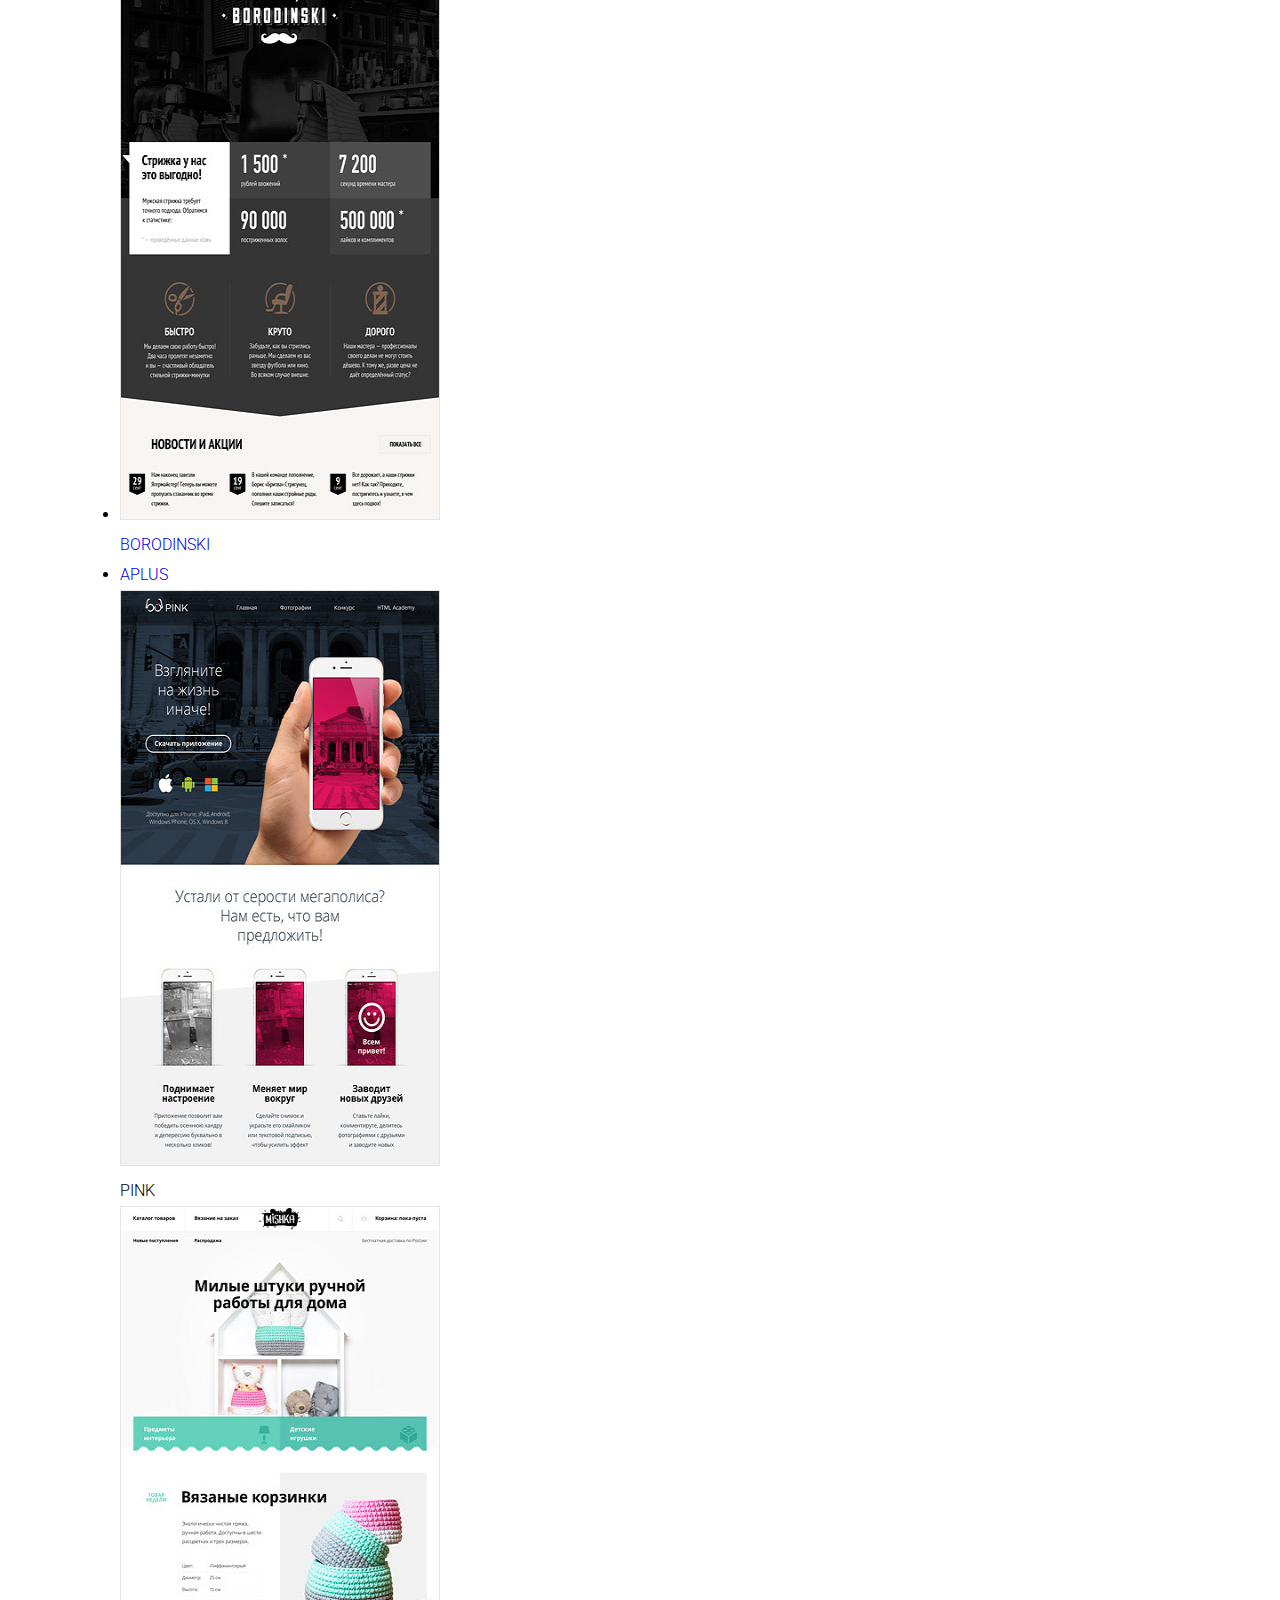
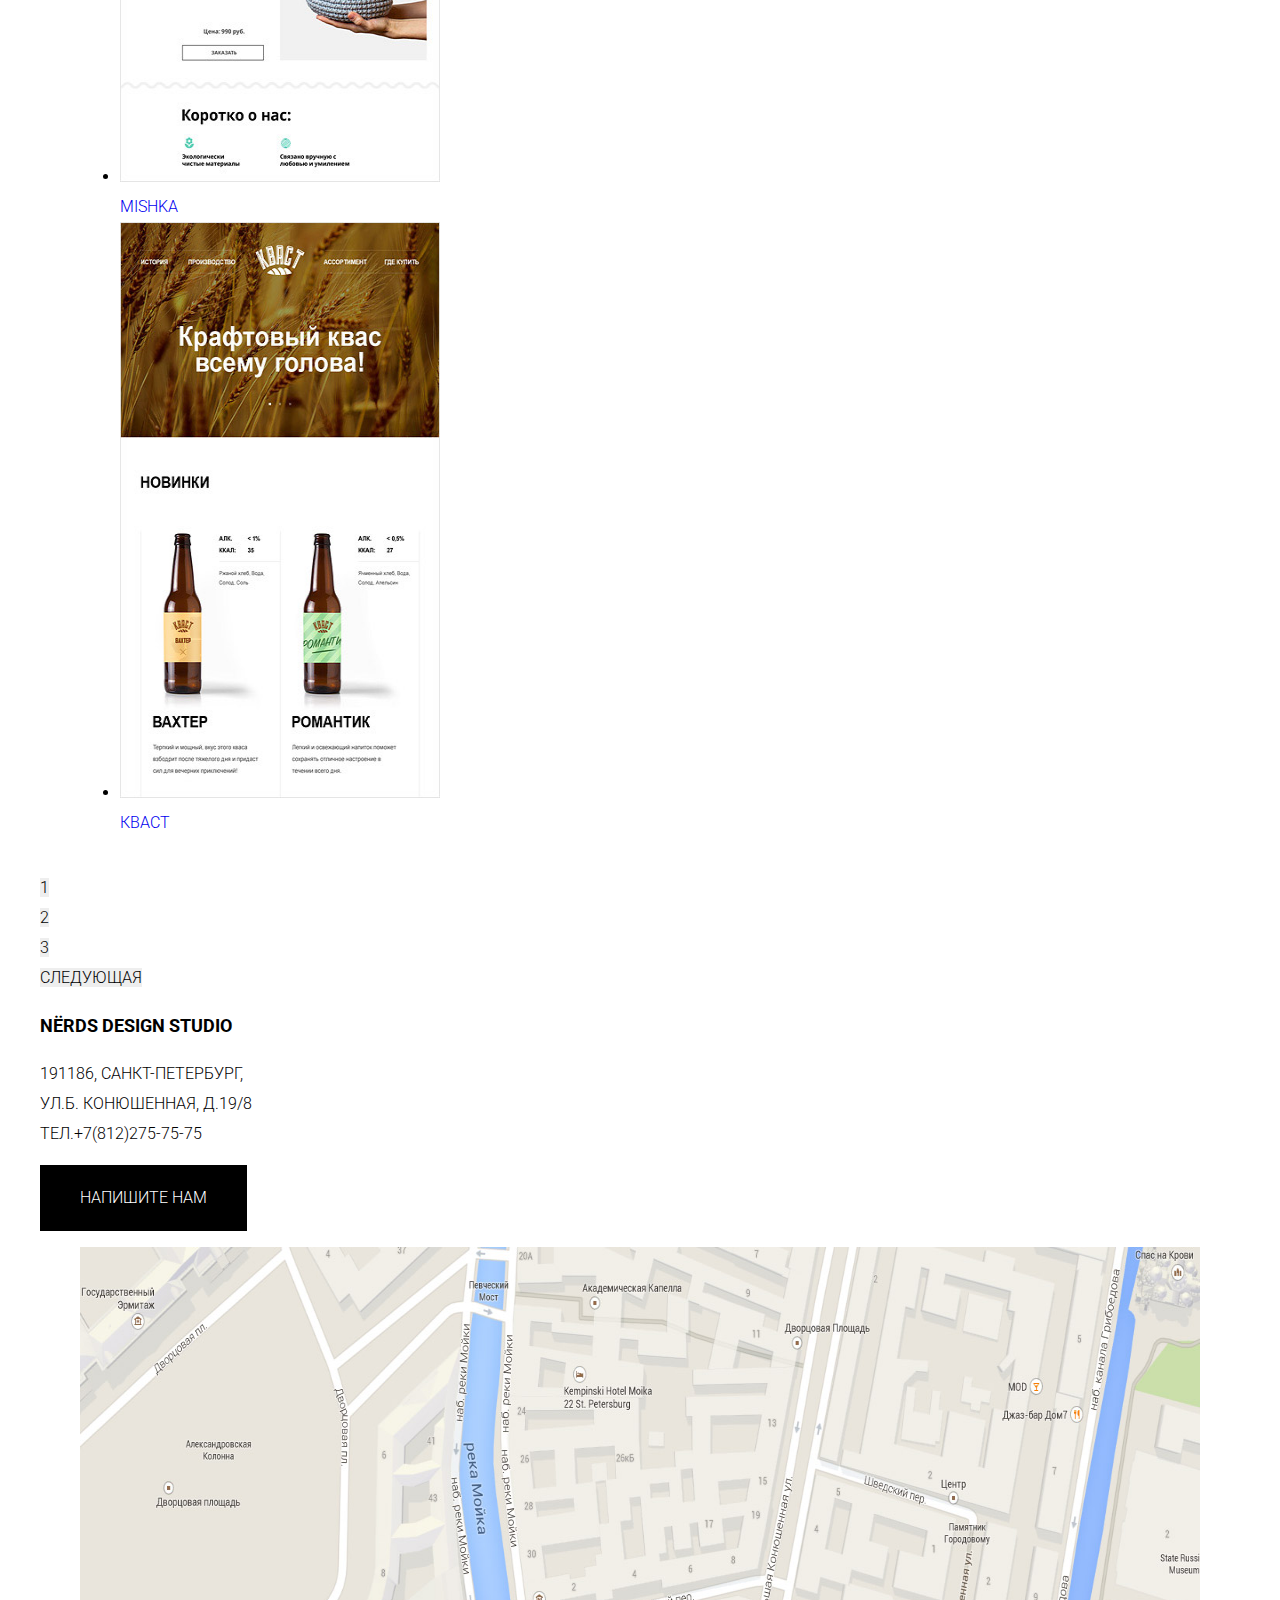
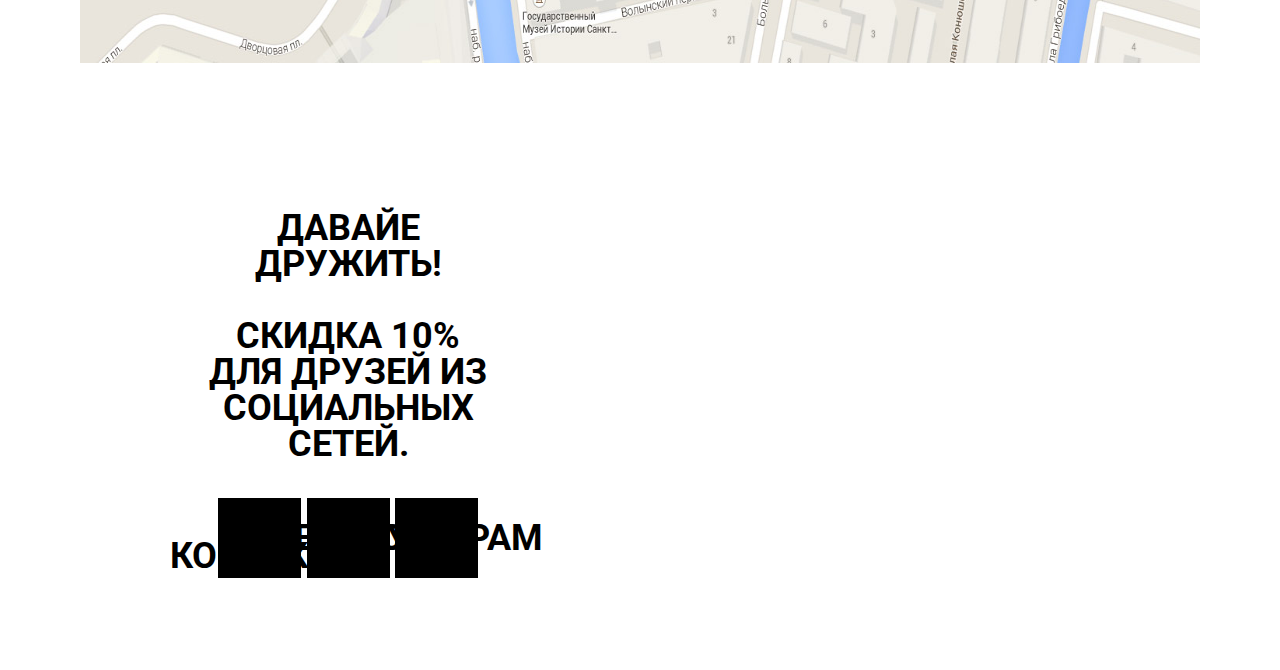
==== commit bd3bb7ce: "вставил картинки" ====
--- a/catalog.html
+++ b/catalog.html
@@ -3,19 +3,19 @@
   <head>
     <meta charset="utf-8">
     <title>HTML Academy: Нёрдс</title>
-    <link href="https://fonts.googleapis.com/css?family=Roboto:400,700&amp;subset=cyrillic" rel="stylesheet">
+    <link href="https://fonts.googleapis.com/css?family=Roboto:300&amp;subset=latin,cyrillic" rel="stylesheet" type="text/css">
     <link href="css/style.css" rel="stylesheet">
     <link href="css/normalize.css" rel="stylesheet">
     <link href="css/outline.css" rel="stylesheet">
-<img src="img/logo.png" width="100" height="50" alt="Нёрдс">
+
 </head>
   <body class="inner-page">
 
     <header class="main-header">
       <nav class="main-navigation">
         <a class="main-header-logo" href="index.html">Главная страница</a>
-          <img src="img/index-logo.svg"width="220"height="170"alt="Логотип
-          студии nerd's">
+          <img src="img/nerds-logo.jpg" width="160" height="65" alt="Логотип
+          студии nerds">
         </a>
         <ul class="site-naviation">
           <li><a href="studio.html">Студия</a></li>
@@ -40,6 +40,20 @@
           <input type="range"id="bestprice"name="bestprice"min="0"max="15000">
         </div>
       </section>
+
+      <div class="range-filter">
+        <div class="range-controls">
+          <div class="scale"><div style="width: 70%;" class="bar"></div></div>
+          <div class="taggle min-taggle"></div>
+          <div class="taggle max-taggle"></div>
+
+        </div>
+        <div class="price-controls">
+          от<input class="min-price" name="min-price" type="text" value="0">
+          до<input class="max-price" name="max-price" type="text" value="15000">
+
+      </div>
+    </div>
 
    <div class="index-column">
     <section class="netting">
@@ -77,18 +91,17 @@
     <div class="veb-product">
        <h3 class="visual-hidden">Выбор сайтов</h3>
     <ul class="veb-site">
-        <li><a href="#"><img src="img/sedona.jpg"width="350"height="268"alt="Изображение "Изображение веб-сайта "Sedona">Sedona</a></li>
+        <li><a href="#"><img src="img/img-sedona.jpg" width="360" height="576" alt="Изображение веб-сайта Sedona">Sedona</a></li>
 
-        <li><a href="#"><img.src="img/beard.jpg" width="350"height="268"alt="Изображние веб-сайта "beard"> Borodinski</a></li>
+        <li><a href="#"><img src="img/img-barbershop.jpg" width="360" height="576" alt="Изображние веб-сайта barbershop"> Borodinski</a></li>
 
-        <li><a href="#"<img src="img/study.jpg"width="350" height="268"alt="Изображение веб-сайта "Studing">Studing</a></li>
+        <li><a href="#"<img src="img/img-aplus.jpg" width="360" height="576" alt="Изображение веб-сайта Aplus">Aplus</a></li>
 
-        <li<a href="#"><img src="img/pink.jpg"width="350" height="268"alt= "Изображение веб-сайта "Pink">Pink</a></li>
+        <li<a href="#"><img src="img/img-pink.jpg" width="360" height="576" alt= "Изображение веб-сайта Pink">Pink</a></li>
 
-        <li><a href="#"><img src="img/mishka.jpg" width="350" height="268" alt="Изображение веб-сайта "Mishka"</a></li>
+        <li><a href="#"><img src="img/img-mishka.jpg" width="360" height="576" alt="Изображение веб-сайта Mishka">Mishka</a></li>
 
-        <li><a href="#"><img src="img/kvast.jpg" width="350" height="268"
-          alt="Kvast">Кваст</a></li>
+        <li><a href="#"><img src="img/img-kvast.jpg" width="360" height="576"alt=" Изображение веб-сайта Kvast">Кваст</a></li>
       </ul>
     </div>
   </section>
@@ -110,10 +123,10 @@
         <a class="button contacts-button"href="contacts html">Напишите нам
         </a>
         <figure class="map">
-          <a href="#"><img src="img/map.jpg"width="580"height="520"alt=
+          <a href="#"><img src="img/map-logo.jpg" width="1440"height="416" alt=
             "Карта Санкт-Петербурга, офис компании по адресу: ул.Б. Конюшенная, д.19.8"></a>
          </figure>
-         <div class="visually-hidden"><img src="img/index-logo.svg"width="100"height="80">Как нас найти?</div>
+         <div class="visually-hidden"><img src="img/map-marker.png" width="231" height="190">Как нас найти?</div>
      </section>
    </main>
 
--- a/css/style.css
+++ b/css/style.css
@@ -2,13 +2,140 @@
   margin: 0;
   padding: 0;
 
-  font-family: "Roboto", Arial, sans-serif;
+  font-family: "Roboto", sans-serif;
   font-size: 16px;
+  font-weight: 300;
+  font-style: normal;
   line-height: 30px;
   color: #000000;
+  background: white;
   text-transform: uppercase;
 
   background-color: #ffffff;
+}
+
+
+
+img{
+  max-width: 100%;
+  height; auto;
+}
+
+.visually-hidden:not(:focus):not(:active),
+input[type="checkbox"] .visually-hidden,input[type="radio"] .visually-hidden {
+  position: absolute;
+
+  width: 1px;
+  height: 1px;
+  margin: -1px;
+  border: 0;
+  padding: 0;
+
+  white-space: no-wrap;
+
+  clip-path: inset(100%);
+  clip: rect(0 0 0 0);
+  overflow: hidden;
+}
+
+
+
+.header {
+  padding: 50px 0;
+  background-color: #eeeeee;
+}
+
+.slider {
+  position: relative;
+  width: 880px;
+  height: 310px;
+  margin: 0 auto;
+  border: 1px dotted black;
+}
+
+.slider-controls {
+  position: absolute;
+  bottom: 95px;
+  left: 50%;
+  width: 200px;
+  height: 10px;
+  margin-left: 100px;
+  text-align: center;
+  border: 1px dotted green;
+  z-index: 1000;
+}
+
+.slider-controls i {
+  display: inline-block;
+  width: 4px;
+  height: 4px;
+  margin: 0 3px;
+  background-color: white;
+  border: 3px solid white;
+  vertical-align: top;
+  border-radius: 50%;
+  cursor: pointer;
+}
+
+.slider-controls .active {
+  background-color: 2d2d2d;
+}
+
+.slide {
+  position: absolute;
+  top: 0;
+  left: 0;
+  width: 100%;
+  height: 100%;
+  overflow: hidden;
+  background-color: rgba(255, 255, 0, 0.1);
+}
+
+.slide-text {
+  width: 300px;
+  padding: 30px 0;
+  color: #283136;
+}
+
+.slide-title {
+  font-size: 36px;
+  line-height: 1;
+  font-weight: bold;
+  color: black;
+}
+
+.slide .btn {
+  display: block;
+  width: 240px;
+  padding: 10px 0;
+  margin-top: 25px;
+  font-size: 12px;
+  color: white;
+  text-transform: uppercase;
+  text-align: center;
+  text-decoration: none;
+  background-color: #fb565a;
+  border-radius: 3px;
+}
+
+.slide:nth-child(1) {
+  background-image: url("img/slider-bg.png");
+  background-repeat: no-repeat;
+  background-position: 100% 10px;
+}
+
+.slide {
+  display: none;
+}
+
+.slide:nth-child(2) {
+  display: block;
+}
+
+.slide:nth-child(3) {
+  background-image: url("img/slider-bg-3.png");
+  background-repeat: no-repeat;
+  background-position: 100% 0px;
 }
 
 a {
@@ -16,6 +143,8 @@
 }
 
 .button {
+  display: inline-block;
+  padding: 18px 40px;
   font: inherit;
 
   text-align: center;
@@ -31,6 +160,14 @@
 .button:focus,
 .button:active {
         background-color: #fb565a;
+        opacty: 1;
+}
+
+.button .disabled,
+.button:disabled {
+  cursor: default;
+  opacity: 0.5;
+  background-color: #000000;
 }
 
 .main-navigation {
@@ -39,6 +176,18 @@
      color: #000000;
 
      background-color: #ffffff;
+     border: none;
+}
+
+.site-navigation {
+  display: flex;
+  flex-wrap: wrap;
+  width: 560px;
+}
+
+.user-navigation {
+  display: flex;
+  max-width: 150px;
 }
 
 .site-navigation,
@@ -48,6 +197,8 @@
 
 .site-navigation a,
 .user-navigation a {
+  display: block;
+  padding: 25px 20px;
       color: #000000;
 }
 
@@ -58,6 +209,26 @@
        background-color: #242424;
 }
 
+user-navigation .login-link {
+  position: relative;
+  padding-left: 50px;
+}
+
+.login-link::before {
+  content: "";
+
+  position: absolute;
+  top: 27px;
+  left: 24px;
+  width: 15px;
+  margin: 0 auto;
+  height: 15px;
+
+  background-image: url("img/cart-icon.png") no-repeat 0 0;
+
+  opacity: 0.3;
+}
+
 .conteiner .button a {
      color: ffffff;
 
@@ -79,30 +250,51 @@
 }
 
 .index-columns-1 {
+  height: 148px;
+  margin: 0;
      color: #000000;
 
      background-color: #fb565a;
-     background-image: url("img/index-web.svg");
+     background-image: url("img/illustration-1.png");
      background-position: 0 0;
      background-repeat: repeat;
-}
+     margin-bottom: 25px;
+}
+
+index-columns-1 img {
+  width: 300px;
+  height: 148px;
+}
+
+.index-button {
+  box-sizing: border-box;
+  width: 160px;
+}
+
+.index-container-1 {
+  width: 300px;
+  height: 350px;
+}
+
 
 .index-columns-2 {
      color: #000000;
 
      background-color: #00ca74;
-     background-image: url("img/app.svg");
+     background-image: url("img/illustration-2.png");
      background-position: 0 0;
      background-repeat: repeat;
+     margin-bottom: 25px;
 }
 
 .index-columns-3 {
      color: #000000;
 
      background-color: #efc849;
-     background-image: url("img/present.svg");
+     background-image: url("img/illustration-3.png");
      background-position: 0 0;
      background-repeat: repeat;
+     margin-bottom: 25px;
 }
 
 
@@ -196,10 +388,16 @@
       text-decoration: none;
 }
 
-.footer-social a:hover,
-.footer-social a:focus,
-.footer-social a:active {
+.social-button a:hover,
+.social-button a:focus,
+.social-button a:active {
        text-decoration: none;
+}
+
+.social-button :hover path,
+.social-button :focus path,
+.social-button :active {
+  fill: #000000;
 }
 
 .footer-social {
@@ -207,11 +405,24 @@
 }
 
 .footer-social ul {
+  display: flex;
+  flex-wrap: wrap;
+  justify-content: space-between;
+  width: 260px;
+  margin: 0 auto;
+  padding: 0;
       list-style: none;
 }
 
 .social-button {
+  display: flex;
+  align-items: center;
+  justify-content: center;
+  width: 83px;
+  height: 80px;
       color: e1e1e1;
+
+      background-color: #000000;
 }
 
 
@@ -221,10 +432,13 @@
   margin: 0;
   padding: 0;
 
-  font-family: "Roboto", Arial, sans-serif;
+  font-family: "Roboto", sans-serif;
   font-size: 16px;
   line-height: 30px;
+  font-weight: 300;
+  font-style: normal;
   color: #000000;
+  background-color: white;
   text-transform: uppercase;
 
   background-color: #ffffff;
@@ -257,7 +471,72 @@
      line-height: 30px;
 }
 
-index-column {
+.range-filter {
+  width: 240px;
+  margin: 50px auto;
+}
+
+.range-controls {
+  position: relative;
+  height: 80px;
+  margin-bottom: 15px;
+  padding: 0 20px;
+  background-color: f1f1f1;
+  border-radius: 5px;
+  overflow: hidden;
+}
+
+.range-controls .scale {
+  margin-top: 39px;
+  height: 2px;
+  background-color: #d7dcde;
+}
+
+.range-controls .bar {
+  height: 2px;
+  background-color: #00ca74;
+}
+
+.range-controls .taggle {
+  position: absolute;
+  width: 4px;
+  height: 4px;
+  border: 8px solid white;
+  background-color: #ababab;
+  cursor: pointer;
+  border-radius: 50%;
+  box-shadow: 0 2px 1px 0 #cfcfcf;
+}
+
+.price-controls input {
+  width: 60px;
+  padding: 8px 10px;
+  margin-left: 10px;
+  border: none;
+  background-color: #f1f1f1;
+  font-size: 16px;
+  font-family: "Roboto", sans-serif;
+  font-weight: 300;
+  font-style: normal;
+  text-align: center;
+  color: #283136;
+  border-radius: 5px;
+}
+
+.price-controls .min-price {
+  margin-right: 14px;
+}
+
+.price-controls {
+  white-space: nowrap;
+}
+
+.range-controls .max-taggle {
+  left: 145px;
+}
+
+
+.index-column {
     color: #ababab;
 
     background-color: #ffffff;
